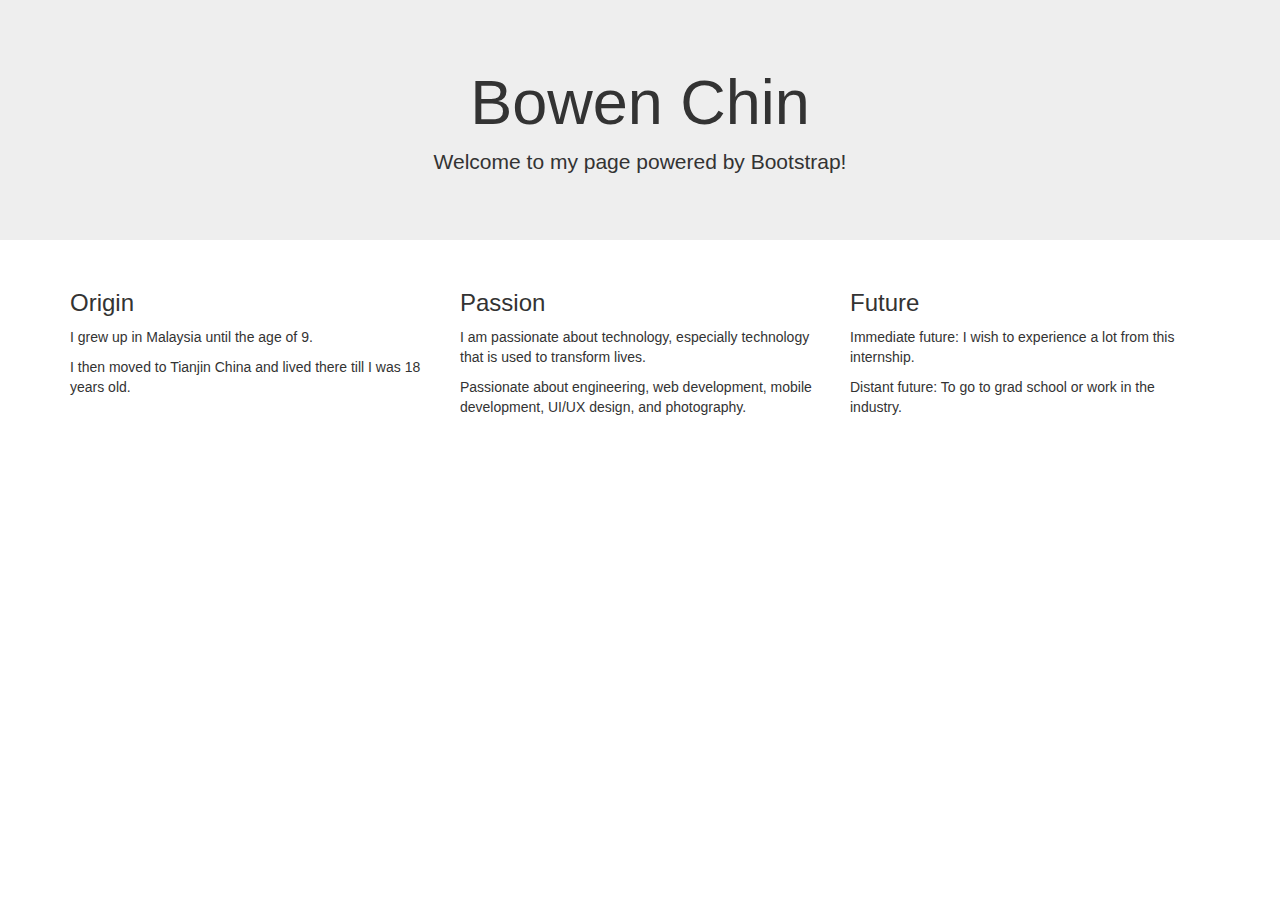
==== demo.html @ f8be3b31 "Merge pull request #1 from bowenchin/keep_homepage" ====
<!DOCTYPE html>
<html>

<head>
  <meta charset="utf-8" />
  <title>About Me</title>
  <link rel="stylesheet" href="css/bootstrap.css">
  <script src="https://ajax.googleapis.com/ajax/libs/jquery/3.2.0/jquery.min.js"></script>
  <script src="js/bootstrap.min.js"></script>
</head>

<body>
  <div class="jumbotron text-center">
    <h1>Bowen Chin</h1>
    <p>
      Welcome to my page powered by Bootstrap!
    </p>
  </div>

  <div class="container">
    <div class="row">
      <div class="col-sm-4">
        <h3>Origin</h3>
        <p>
          I grew up in Malaysia until the age of 9.
        </p>
        <p>
          I then moved to Tianjin China and lived there till I was 18 years old.
        </p>
      </div>

    <div class="col-sm-4">
      <h3>Passion</h3>
      <p>
        I am passionate about technology, especially technology that is used to transform lives.
      </p>
      <p>
        Passionate about engineering, web development, mobile development, UI/UX design, and photography.
      </p>
    </div>

    <div class="col-sm-4">
      <h3>Future</h3>
      <p>
        Immediate future: I wish to experience a lot from this internship.
      </p>
      <p>
        Distant future: To go to grad school or work in the industry.
      </p>
    </div>
  </div>
  </div>

</body>

</html>
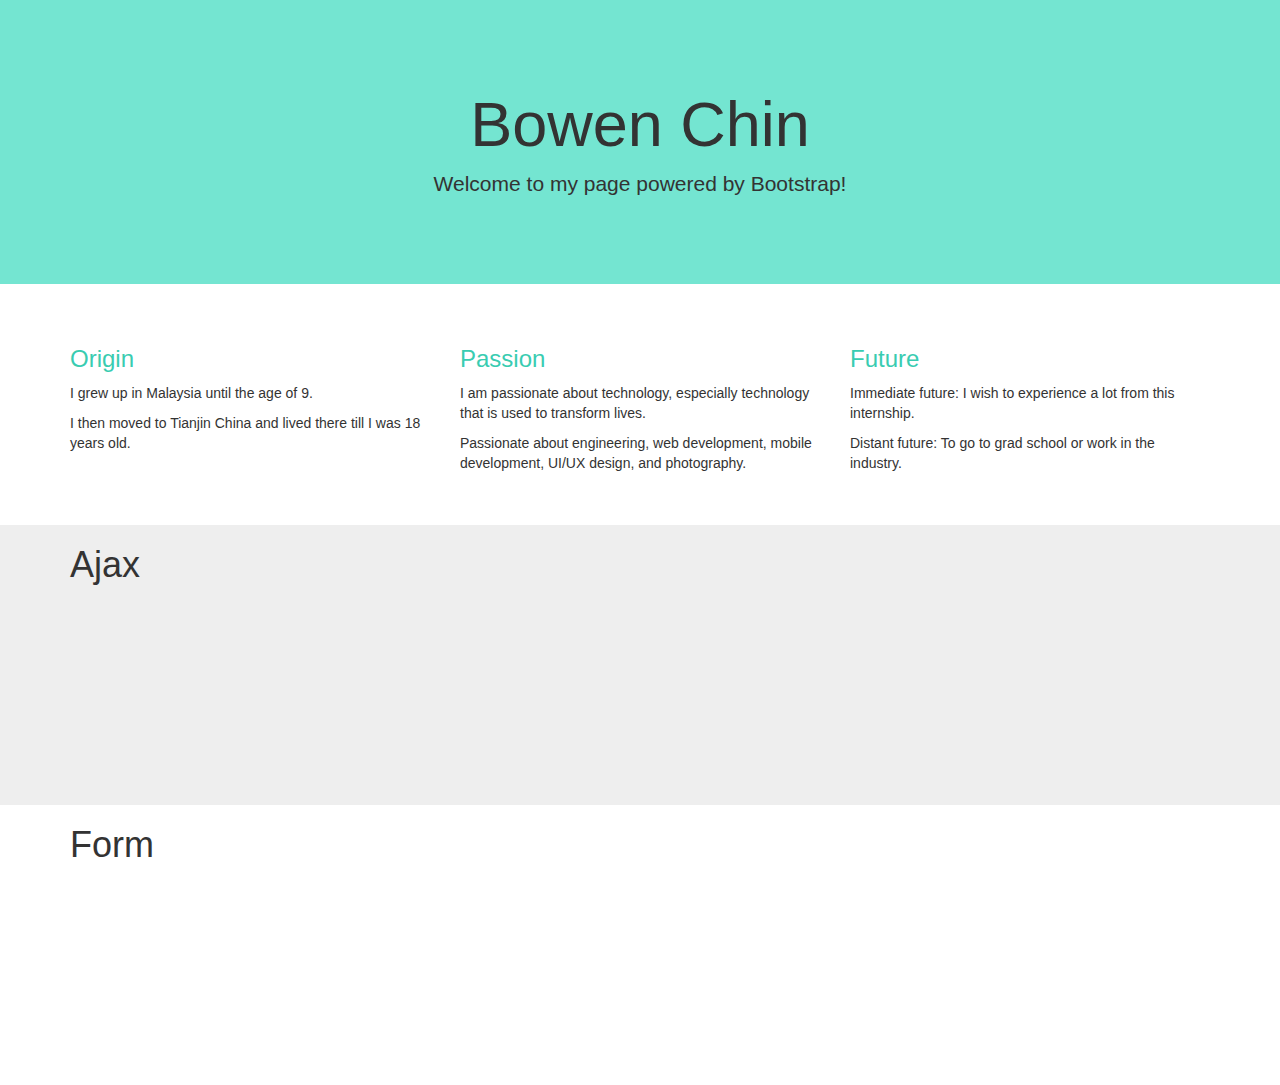
==== commit 4e83492f: "[WIP] Commit to prepare for further enhancements" ====
--- a/demo.html
+++ b/demo.html
@@ -5,22 +5,24 @@
   <meta charset="utf-8" />
   <title>About Me</title>
   <link rel="stylesheet" href="css/bootstrap.css">
+  <link rel="stylesheet" href="css/demo.css" />
   <script src="https://ajax.googleapis.com/ajax/libs/jquery/3.2.0/jquery.min.js"></script>
   <script src="js/bootstrap.min.js"></script>
 </head>
 
 <body>
   <div class="jumbotron text-center">
-    <h1>Bowen Chin</h1>
+    <h1><span id="name">Bowen Chin</span></h1>
     <p>
       Welcome to my page powered by Bootstrap!
     </p>
   </div>
 
+<div id="self">
   <div class="container">
     <div class="row">
       <div class="col-sm-4">
-        <h3>Origin</h3>
+        <h3 class = "secondary-color">Origin</h3>
         <p>
           I grew up in Malaysia until the age of 9.
         </p>
@@ -29,27 +31,52 @@
         </p>
       </div>
 
-    <div class="col-sm-4">
-      <h3>Passion</h3>
-      <p>
-        I am passionate about technology, especially technology that is used to transform lives.
-      </p>
-      <p>
-        Passionate about engineering, web development, mobile development, UI/UX design, and photography.
-      </p>
+      <div class="col-sm-4">
+        <h3 class = "secondary-color">Passion</h3>
+        <p>
+          I am passionate about technology, especially technology that is used to transform lives.
+        </p>
+        <p>
+          Passionate about engineering, web development, mobile development, UI/UX design, and photography.
+        </p>
+      </div>
+
+      <div class="col-sm-4">
+        <h3 class = "secondary-color">Future</h3>
+        <p>
+          Immediate future: I wish to experience a lot from this internship.
+        </p>
+        <p>
+          Distant future: To go to grad school or work in the industry.
+        </p>
+      </div>
+    </div>
+  </div>
+</div>
+
+<div id="ajax">
+  <div class="container">
+    <div class="row">
+      <div class="col-sm-10 center-block center">
+        <h1>Ajax</h1>
+      </div>
     </div>
 
-    <div class="col-sm-4">
-      <h3>Future</h3>
-      <p>
-        Immediate future: I wish to experience a lot from this internship.
-      </p>
-      <p>
-        Distant future: To go to grad school or work in the industry.
-      </p>
+  </div>
+</div>
+
+<div id="form">
+  <div class="container">
+    <div class="row">
+      <div class="col-sm-10 center-block center">
+        <h1>Form</h1>
+      </div>
     </div>
+
   </div>
-  </div>
+</div>
+
+
 
 </body>
 
--- a/css/demo.css
+++ b/css/demo.css
@@ -0,0 +1,32 @@
+.jumbotron{
+  background-color: #74E5D1;
+  padding-top: 5em;
+  padding-bottom: 5em;
+  margin-bottom: 0;
+}
+
+.secondary-color{
+  color:#39ccb1;
+}
+
+#name:hover{
+  -moz-transition: all .2s ease-in;
+    -o-transition: all .2s ease-in;
+    -webkit-transition: all .2s ease-in;
+    transition: all .2s ease-in;
+  color:black;
+}
+
+#self{
+  padding:3em;
+}
+
+#ajax{
+  background-color: #EEEEEE;
+  height: 20em;
+}
+
+#form{
+  height: 20em;
+
+}
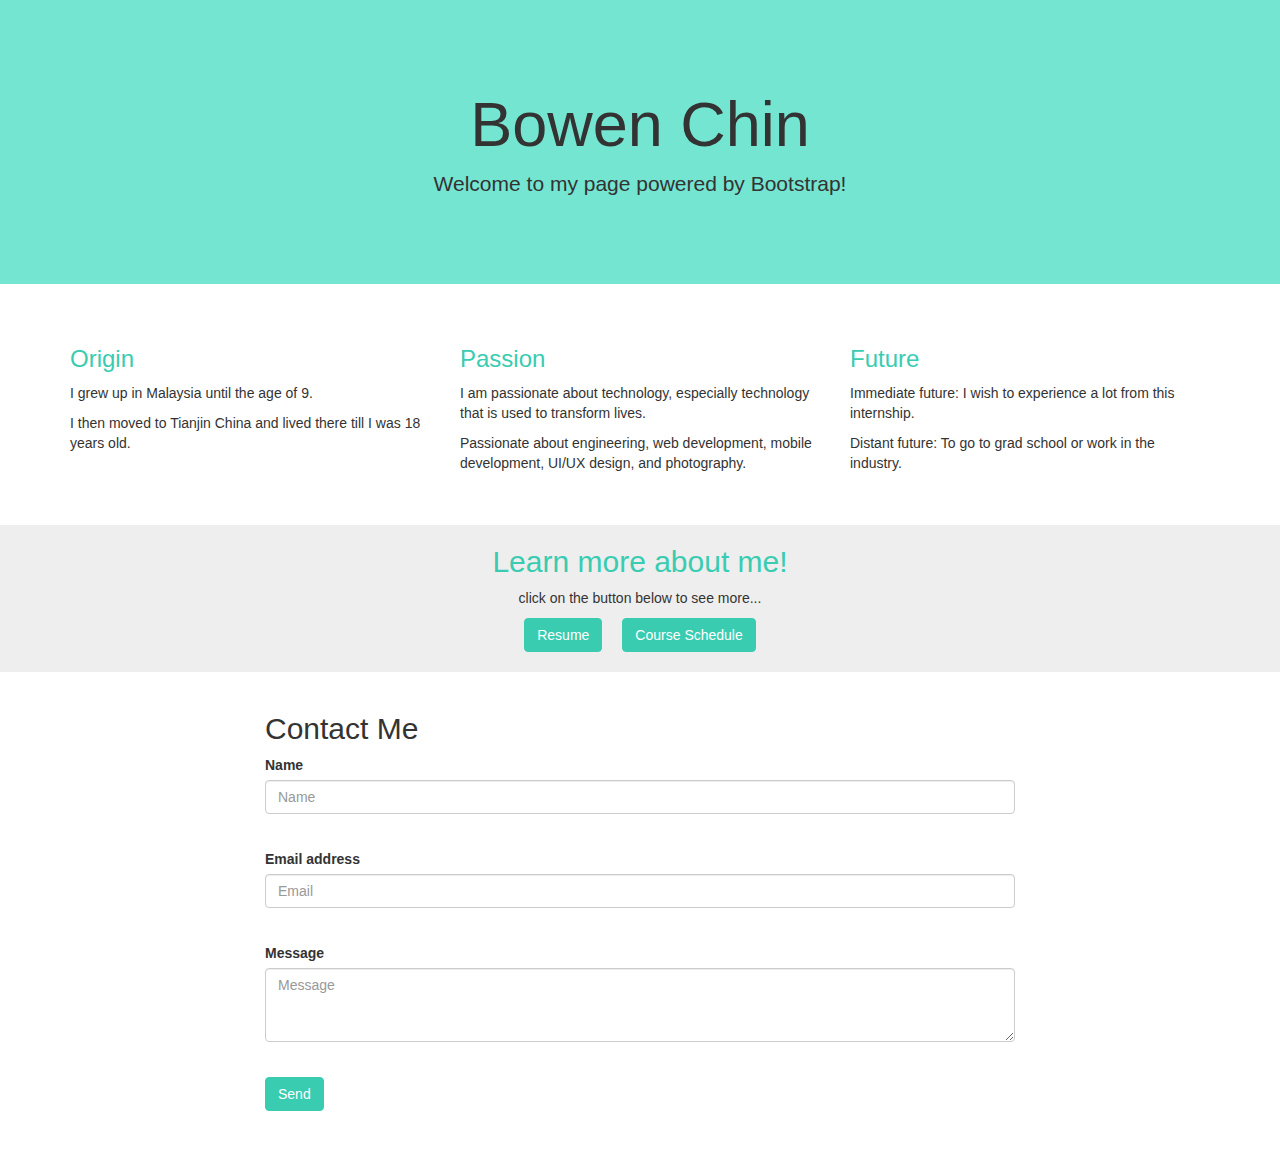
==== commit e6bf4c74: "Merge branch 'personal_info'" ====
--- a/demo.html
+++ b/demo.html
@@ -18,64 +18,140 @@
     </p>
   </div>
 
-<div id="self">
-  <div class="container">
-    <div class="row">
-      <div class="col-sm-4">
-        <h3 class = "secondary-color">Origin</h3>
-        <p>
-          I grew up in Malaysia until the age of 9.
-        </p>
-        <p>
-          I then moved to Tianjin China and lived there till I was 18 years old.
-        </p>
-      </div>
+  <div id="self">
+    <div class="container">
+      <div class="row">
+        <div class="col-sm-4">
+          <h3 class="secondary-color">Origin</h3>
+          <p>
+            I grew up in Malaysia until the age of 9.
+          </p>
+          <p>
+            I then moved to Tianjin China and lived there till I was 18 years old.
+          </p>
+        </div>
 
-      <div class="col-sm-4">
-        <h3 class = "secondary-color">Passion</h3>
-        <p>
-          I am passionate about technology, especially technology that is used to transform lives.
-        </p>
-        <p>
-          Passionate about engineering, web development, mobile development, UI/UX design, and photography.
-        </p>
-      </div>
+        <div class="col-sm-4">
+          <h3 class="secondary-color">Passion</h3>
+          <p>
+            I am passionate about technology, especially technology that is used to transform lives.
+          </p>
+          <p>
+            Passionate about engineering, web development, mobile development, UI/UX design, and photography.
+          </p>
+        </div>
 
-      <div class="col-sm-4">
-        <h3 class = "secondary-color">Future</h3>
-        <p>
-          Immediate future: I wish to experience a lot from this internship.
-        </p>
-        <p>
-          Distant future: To go to grad school or work in the industry.
-        </p>
+        <div class="col-sm-4">
+          <h3 class="secondary-color">Future</h3>
+          <p>
+            Immediate future: I wish to experience a lot from this internship.
+          </p>
+          <p>
+            Distant future: To go to grad school or work in the industry.
+          </p>
+        </div>
       </div>
     </div>
   </div>
-</div>
 
-<div id="ajax">
-  <div class="container">
-    <div class="row">
-      <div class="col-sm-10 center-block center">
-        <h1>Ajax</h1>
+  <script>
+    $(document).ready(function() {
+      $("#btn-resume").click(function() {
+        $("#content").removeClass("hidden");
+        $("#content").load("asset/demo/resume.txt");
+        $(".content-title").html("My resume")
+      });
+      $("#btn-course").click(function() {
+        $("#content").removeClass("hidden");
+        $("#content").load("asset/demo/courses.txt");
+        $(".content-title").html("Courses that I am taking")
+      });
+    });
+  </script>
+  <div id="ajax" class="center-block">
+    <div class="container">
+      <div class="row">
+        <div class="col-sm-8 col-sm-offset-2 text-center">
+          <h2 class="content-title secondary-color">Learn more about me!</h2>
+          <p>click on the button below to see more...</p>
+          <div class="center">
+            <button id="btn-resume" type="resume" class="btn btn-default">Resume</button>
+            <button id="btn-course" type="schedule" class="btn btn-default ">Course Schedule</button>
+          </div>
+
+          <div id="content" class="card text-left hidden"></div>
+
+        </div>
       </div>
+
     </div>
+  </div>
+  <script>
+    function validateContactForm() {
+      var name = document.forms["contactForm"]["sname"].value;
+      var email = document.forms["contactForm"]["semail"].value;
+      var msg = document.forms["contactForm"]["smsg"].value;
 
+      var bool = true;
+
+      if (name == "") {
+        document.getElementById("alert-name").classList.remove("hide");
+        document.getElementById("sname").classList.add("has-error");
+        bool = false;
+      }
+      if (email == "") {
+        document.getElementById("alert-email").classList.remove("hide");
+        document.getElementById("semail").classList.add("has-error");
+        bool = false;
+      }
+      if (msg == "") {
+        document.getElementById("alert-msg").classList.remove("hide");
+        document.getElementById("smsg").classList.add("has-error");
+        bool = false;
+      }
+      if (!bool) {
+        document.getElementById("submit-btn").classList.add("disabled");
+        return false;
+      } else if (bool) {
+        document.getElementById("confirmed-sent").classList.remove("hide");
+        return true;
+      }
+    }
+  </script>
+  <div id="form">
+    <div class="container">
+      <div class="row">
+        <div class="col-sm-8 col-sm-offset-2">
+          <h2>Contact Me</h2>
+          <form name="contactForm" onsubmit="return validateContactForm();">
+            <div id="sname" class="form-group">
+              <label for="senderName">Name</label>
+              <input name="sname" type="text" class="form-control" id="senderName" placeholder="Name"><br/>
+              <div id="alert-name" class="alert alert-danger alert-name hide"><strong>Alert: </strong>Please fill in your name...</div>
+            </div>
+            <div id="semail" class="form-group">
+              <label for="senderEmail">Email address</label>
+              <input name="semail" type="email" class="form-control" id="senderEmail" placeholder="Email"><br/>
+              <div id="alert-email" class="alert alert-danger hide"><strong>Alert: </strong>Please fill in your email...</div>
+            </div>
+            <div id="smessage" class="form-group">
+              <label for="senderMessage">Message</label>
+              <textarea name="smsg" type="test" class="form-control" rows="3" id="senderMessage" placeholder="Message"></textarea><br/>
+              <div id="alert-msg" class="alert alert-danger hide"><strong>Alert: </strong>Please fill in your message...</div>
+            </div>
+
+            <button id="submit-btn" type="submit" class="btn btn-primary">Send</button>
+          </form><br/>
+
+          <div id="confirm-sent" class="alert alert-success hide">
+            <strong>Success!</strong> Your message has been sent.
+          </div>
+
+        </div>
+      </div>
+
+    </div>
   </div>
-</div>
-
-<div id="form">
-  <div class="container">
-    <div class="row">
-      <div class="col-sm-10 center-block center">
-        <h1>Form</h1>
-      </div>
-    </div>
-
-  </div>
-</div>
-
 
 
 </body>
--- a/css/demo.css
+++ b/css/demo.css
@@ -3,6 +3,17 @@
   padding-top: 5em;
   padding-bottom: 5em;
   margin-bottom: 0;
+}
+
+.btn-primary{
+  background-color: #39ccb1;
+  border-color: #39ccb1;
+}
+
+.center {
+  display: flex;
+  justify-content: center;
+  align-items: center;
 }
 
 .secondary-color{
@@ -23,10 +34,38 @@
 
 #ajax{
   background-color: #EEEEEE;
-  height: 20em;
+    vertical-align: middle;
+    padding-bottom:20px;
+}
+
+.btn-default{
+  background-color: #39ccb1;
+  border-color: #39ccb1;
+  color:white;
+}
+
+#btn-resume{
+  margin-right: 20px;
 }
 
 #form{
   height: 20em;
+  padding: 20px;
+}
 
+body{
+   margin-bottom: 15em;
 }
+
+#content{
+  padding:30px;
+}
+
+.card {
+  background: #fff;
+  border-radius: 2px;
+  display: inline-block;
+  margin: 1rem;
+  position: relative;
+  box-shadow: 0 10px 20px rgba(0,0,0,0.19), 0 6px 6px rgba(0,0,0,0.23);
+}
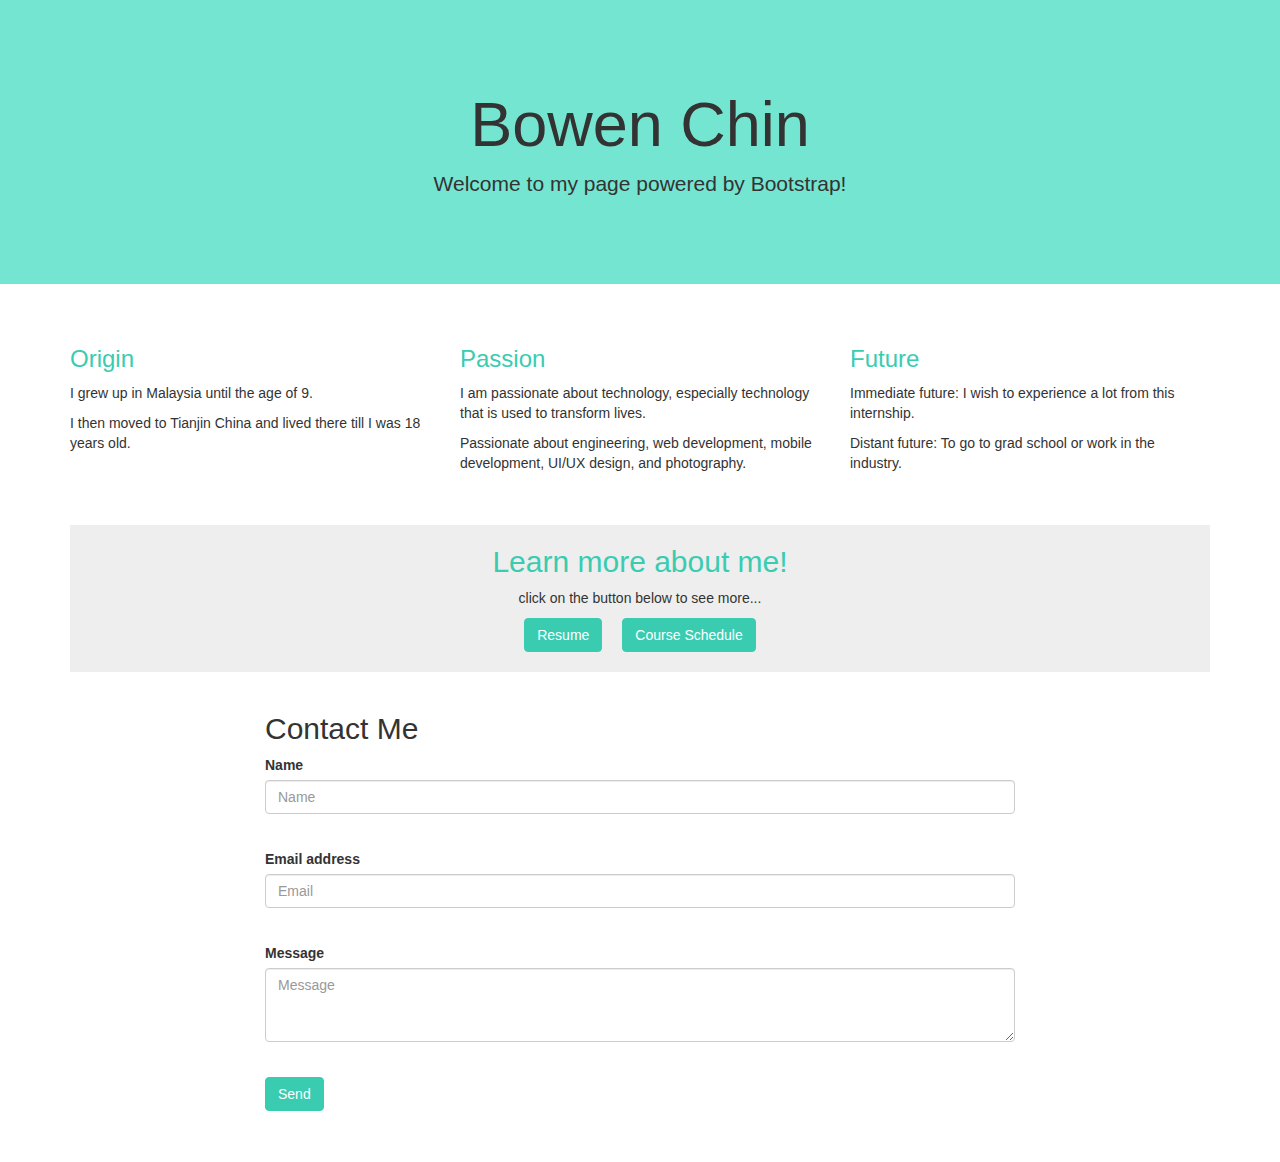
==== commit a853a0ba: "Make form reset delay longer" ====
--- a/demo.html
+++ b/demo.html
@@ -68,8 +68,8 @@
       });
     });
   </script>
-  <div id="ajax" class="center-block">
     <div class="container">
+      <div id="ajax" class="center-block">
       <div class="row">
         <div class="col-sm-8 col-sm-offset-2 text-center">
           <h2 class="content-title secondary-color">Learn more about me!</h2>
@@ -94,6 +94,8 @@
 
       var bool = true;
 
+      document.getElementById("confirm-sent").classList.add("hide");
+
       if (name == "") {
         document.getElementById("alert-name").classList.remove("hide");
         document.getElementById("sname").classList.add("has-error");
@@ -106,24 +108,44 @@
       }
       if (msg == "") {
         document.getElementById("alert-msg").classList.remove("hide");
-        document.getElementById("smsg").classList.add("has-error");
+        document.getElementById("smessage").classList.add("has-error");
         bool = false;
       }
-      if (!bool) {
-        document.getElementById("submit-btn").classList.add("disabled");
+      if (bool==false) {
+        //document.getElementById("submit-btn").classList.add("disabled");
         return false;
       } else if (bool) {
-        document.getElementById("confirmed-sent").classList.remove("hide");
+        document.getElementById("confirm-sent").classList.remove("hide");
+
+        document.getElementById("submit-btn").classList.remove("disabled");
+
+
+        document.getElementById("alert-name").classList.add("hide");
+        document.getElementById("alert-email").classList.add("hide");
+        document.getElementById("alert-msg").classList.add("hide");
+
+        document.getElementById("sname").classList.remove("has-error");
+        document.getElementById("semail").classList.remove("has-error");
+        document.getElementById("smessage").classList.remove("has-error");
+
+        setTimeout("resetForm()", 2000); // set timout
+
         return true;
       }
     }
+
+    function resetForm(){
+      document.getElementById("contactForm").reset();
+      document.getElementById("confirm-sent").classList.add("hide");
+    }
   </script>
+
   <div id="form">
     <div class="container">
       <div class="row">
         <div class="col-sm-8 col-sm-offset-2">
           <h2>Contact Me</h2>
-          <form name="contactForm" onsubmit="return validateContactForm();">
+          <form id="contactForm" name="contactForm"  action=javascript:void(0)" onsubmit="return validateContactForm()">
             <div id="sname" class="form-group">
               <label for="senderName">Name</label>
               <input name="sname" type="text" class="form-control" id="senderName" placeholder="Name"><br/>
@@ -136,7 +158,7 @@
             </div>
             <div id="smessage" class="form-group">
               <label for="senderMessage">Message</label>
-              <textarea name="smsg" type="test" class="form-control" rows="3" id="senderMessage" placeholder="Message"></textarea><br/>
+              <textarea name="smsg" type="text" class="form-control" rows="3" id="senderMessage" placeholder="Message"></textarea><br/>
               <div id="alert-msg" class="alert alert-danger hide"><strong>Alert: </strong>Please fill in your message...</div>
             </div>
 
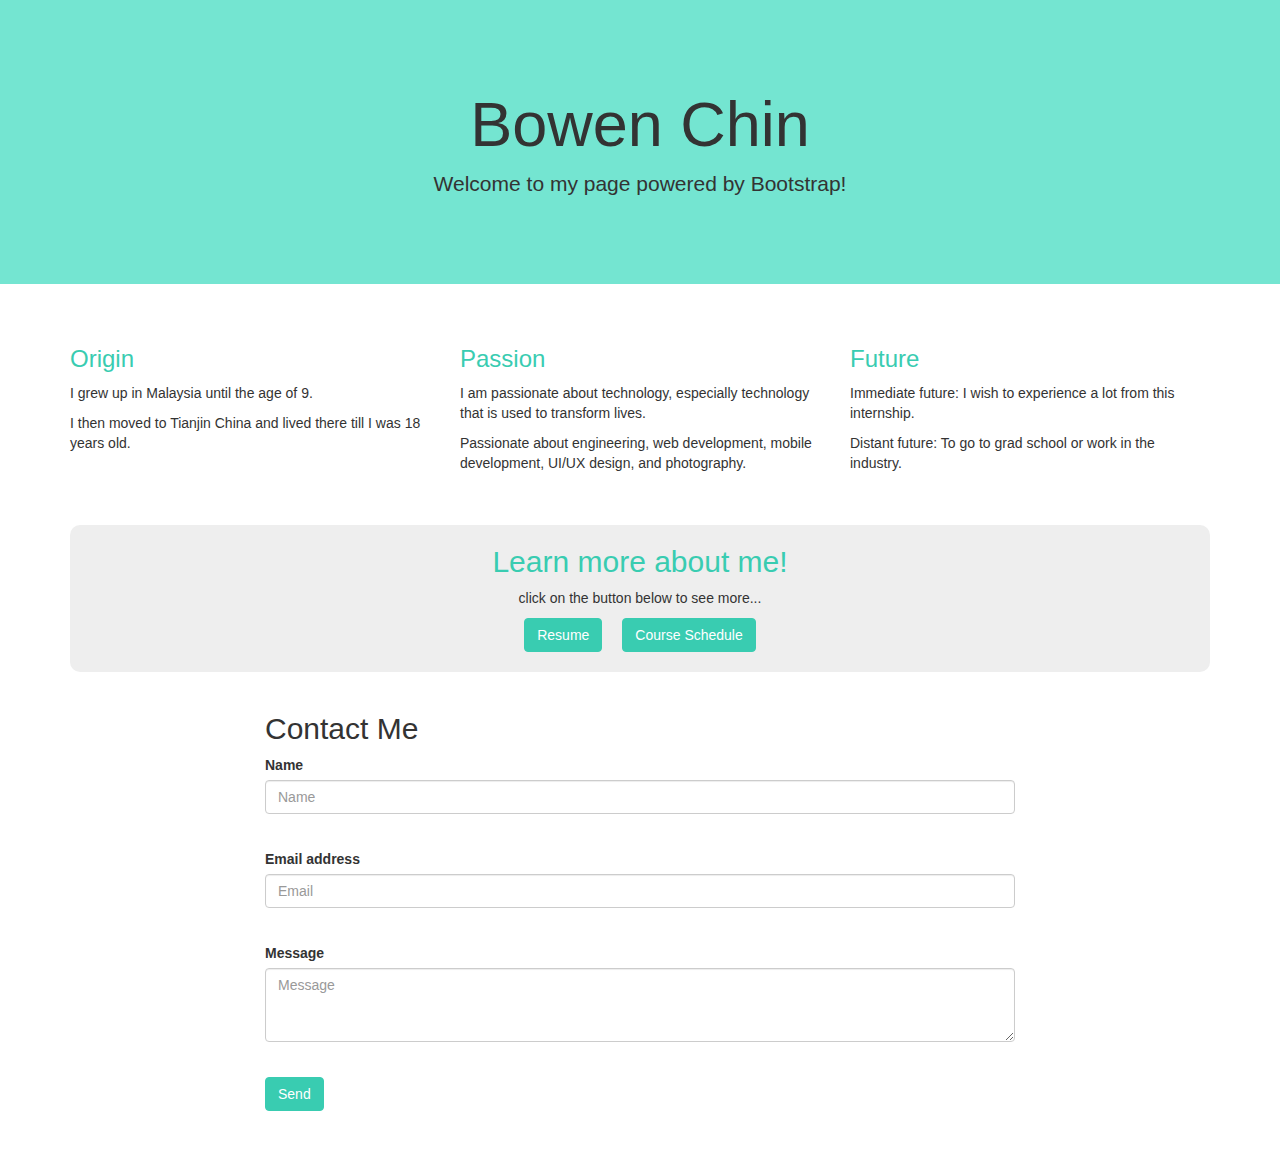
==== commit 47ea2f03: "[WIP] Initial commit for signup page" ====
--- a/demo.html
+++ b/demo.html
@@ -59,6 +59,7 @@
       $("#btn-resume").click(function() {
         $("#content").removeClass("hidden");
         $("#content").load("asset/demo/resume.txt");
+        //handle error
         $(".content-title").html("My resume")
       });
       $("#btn-course").click(function() {
@@ -145,7 +146,7 @@
       <div class="row">
         <div class="col-sm-8 col-sm-offset-2">
           <h2>Contact Me</h2>
-          <form id="contactForm" name="contactForm"  action=javascript:void(0)" onsubmit="return validateContactForm()">
+          <form id="contactForm" name="contactForm" action=javascript:void(0) onsubmit="return validateContactForm()">
             <div id="sname" class="form-group">
               <label for="senderName">Name</label>
               <input name="sname" type="text" class="form-control" id="senderName" placeholder="Name"><br/>
--- a/css/demo.css
+++ b/css/demo.css
@@ -36,6 +36,7 @@
   background-color: #EEEEEE;
     vertical-align: middle;
     padding-bottom:20px;
+    border-radius: 10px;
 }
 
 .btn-default{
